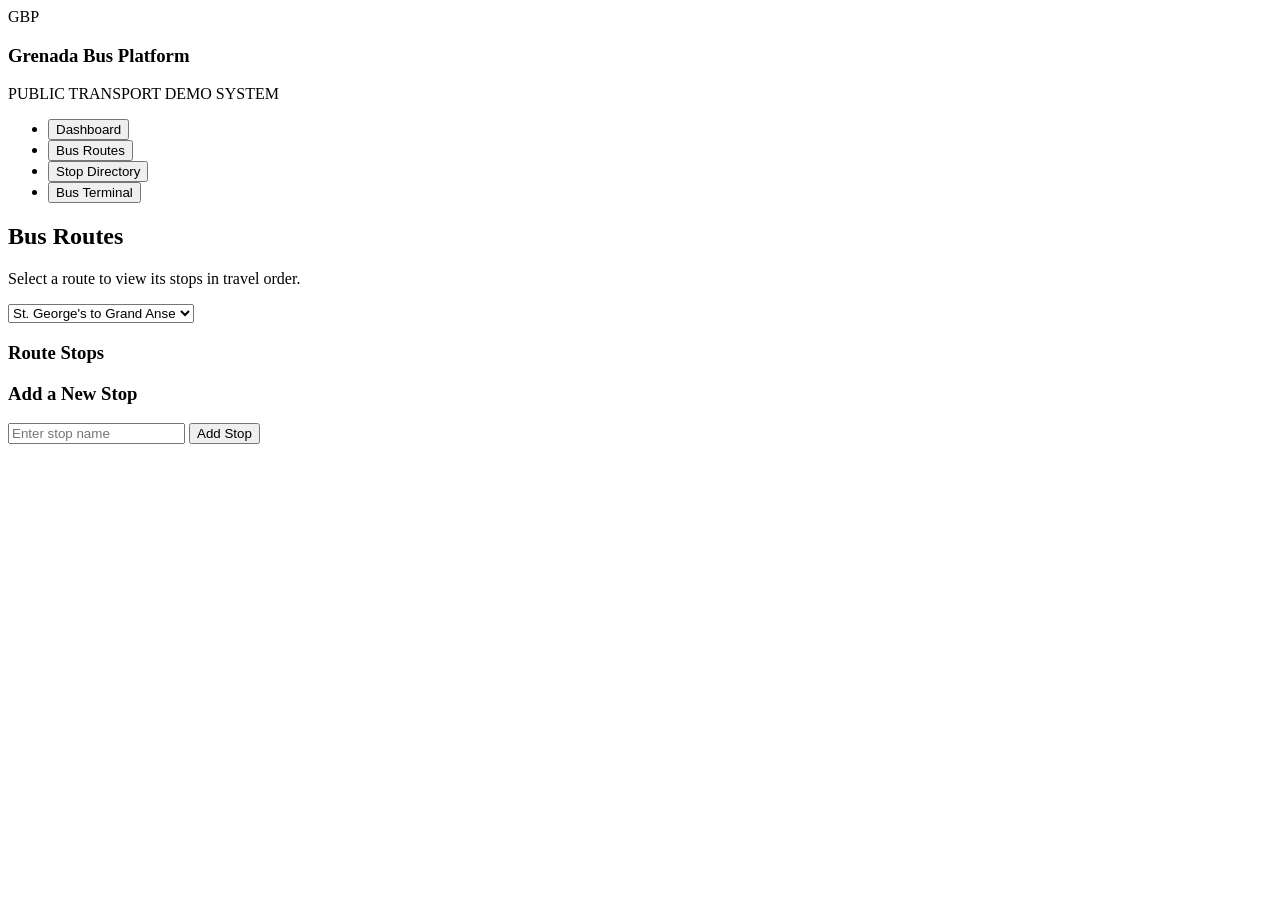
==== routes.html @ 260266db "Add files via upload" ====
<!DOCTYPE html>
<html lang="en">
<head>
    <meta charset="UTF-8">
    <meta name="viewport" content="width=device-width, initial-scale=1.0">
    <title>Bus Routes - GBP</title>
    <link rel="stylesheet" href="CSS/websitestyle.css">
</head>
<body>
<header id="topmenu">
    <div class="logo">GBP</div>
    <div class="website-name">
        <h3>Grenada Bus Platform</h3>
        <p>PUBLIC TRANSPORT DEMO SYSTEM</p>
    </div>
    <nav>
        <ul>
            <li><a href="index.html"><button>Dashboard</button></a></li>
            <li><a href="routes.html"><button class="active">Bus Routes</button></a></li>
            <li><a href="stops.html"><button>Stop Directory</button></a></li>
            <li><a href="terminal.html"><button>Bus Terminal</button></a></li>
        </ul>
    </nav>
</header>
<main>
    <section>
        <h1>Bus Routes</h1>
        <p>Select a route to view its stops in travel order.</p>
        <select id="routeChoice" onchange="displayRoute()">
            <option value="0">St. George's to Grand Anse</option>
            <option value="1">St. George's to Grenville</option>
        </select>

        <h3>Route Stops</h3>
        <ul id="routeList"></ul>
        
        <h3>Add a New Stop</h3>
        <input id="newStop" placeholder="Enter stop name">
        <button onclick="addStop()">Add Stop</button>
    </section>
</main>

<script src="Java/dataStructures.js"></script>
<script src="Java/algorithms.js"></script>
<script src="Java/app.js"></script>

</body>
</html>
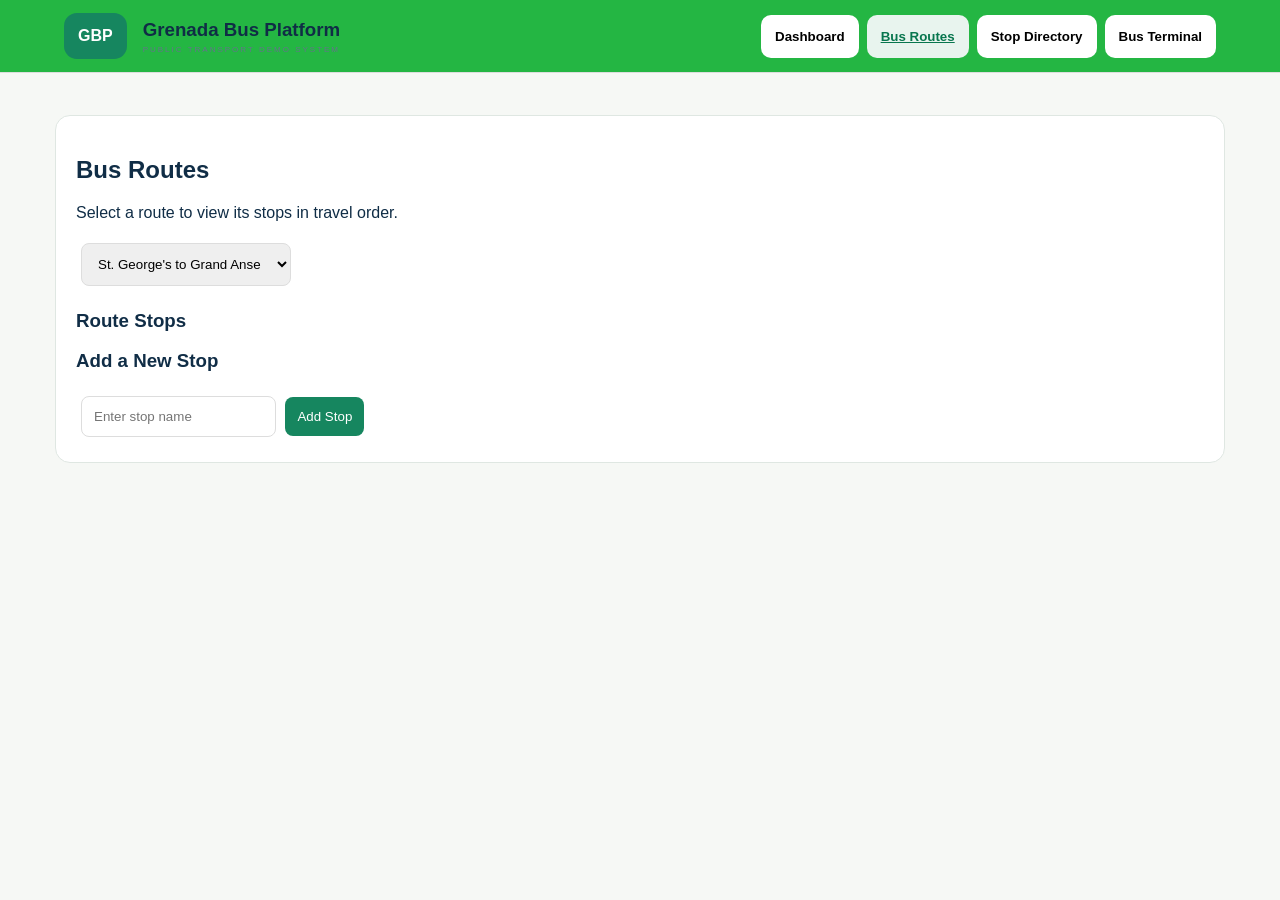
==== commit bb45eb02: "Fix HTML formatting and update stylesheet link" ====
--- a/routes.html
+++ b/routes.html
@@ -4,7 +4,7 @@
     <meta charset="UTF-8">
     <meta name="viewport" content="width=device-width, initial-scale=1.0">
     <title>Bus Routes - GBP</title>
-    <link rel="stylesheet" href="CSS/websitestyle.css">
+    <link rel="stylesheet" href="websitestyle.css">
 </head>
 <body>
 <header id="topmenu">
--- a/websitestyle.css
+++ b/websitestyle.css
@@ -0,0 +1,168 @@
+
+body {
+    margin: 0;
+    background: #f6f8f5;
+    font-family: Arial, sans-serif;
+    color: #102d46;
+}
+
+        /*Top Menu Design (NAVBAR)*/
+#topmenu {
+    background: rgb(36, 182, 67);
+    height: 72px;
+    padding: 0 5%;
+    display: flex;
+    align-items: center;
+    border-bottom: 1px solid #ddd;
+}
+
+        /*Logo Design (Just The Letters)*/
+.logo {
+    background: #16865f;
+    color: white;
+    padding: 14px;
+    border-radius: 13px;
+    font-weight: bold;
+}
+
+        /*Home Page Design*/
+.website-name { 
+    margin-left: 12px; 
+}
+
+.website-name h3, .website-name p {
+    margin: 4px; 
+}
+
+.website-name p { 
+    font-size: 8px; 
+    letter-spacing: 2px; 
+    color: #64748b; 
+}
+
+nav { 
+     margin-left: auto; 
+}
+
+nav ul { 
+    display: flex;
+    list-style: none;
+}
+
+nav li { 
+    margin-left: 8px; 
+}
+        /*Button Design*/
+nav button, .quick-card button {
+    border: none;
+    background: white;
+    padding: 14px;
+    border-radius: 10px;
+    cursor: pointer;
+    font-weight: bold;
+}
+
+nav button.active, nav button:hover {
+    text-decoration-line: underline;
+    background: #e8f4ee;
+    color: #08764e;
+}
+
+        /*Panel Card Design*/
+main {
+    max-width: 1170px; 
+    margin: auto; 
+    padding: 22px 20px;
+}
+
+.summary-cards, .quick-cards {
+    display: grid;
+    gap: 15px;
+}
+
+.summary-cards { 
+    grid-template-columns: repeat(4, 1fr);
+}
+
+.summary-card, .quick-card, section:not(#home) {
+        background: white;
+        border: 1px solid #dfe7e2;
+        border-radius: 15px;
+        padding: 20px;
+}
+
+.summary-card {
+    display: flex; 
+    align-items: center; 
+    gap: 12px; 
+}
+.summary-card span, .quick-card span {
+    background: #e8f4ee;
+    color: #00845e;
+    padding: 12px;
+    border-radius: 12px;
+}
+.summary-card small, .quick-card p { 
+    color: #64748b; 
+    font-size: 11px; 
+}
+.quick-access { 
+    margin-top: 60px;
+}
+
+.quick-access > small, .quick-card button { 
+    color: #16865f; 
+    font-weight: bold; 
+}
+
+.quick-cards { 
+    grid-template-columns: repeat(3, 1fr);
+}
+
+.quick-card button { 
+    padding: 0; 
+}
+
+section:not(#home) { 
+    margin-top: 20px; 
+}
+
+input, select { 
+    padding: 12px; 
+    margin: 5px; 
+    border: 1px solid #ddd;
+    border-radius: 8px; 
+}
+    
+section:not(#home) button { 
+    background: #16865f; 
+    color: white;
+    padding: 12px; 
+    border: 0; 
+    border-radius: 8px; 
+    cursor: pointer; 
+}
+
+.hidden { 
+    display: none; 
+}
+
+        /*Footer Design*/
+.footer {
+    display: flex;
+    justify-content: space-between;
+    gap: 12px;
+    padding: 22px 5%;
+    background: white;
+    border-top: 1px solid #dfe7e2;
+    color: #64748b;
+    font-size: 10px;
+}
+
+
+        /*Responsive Design Code*/
+@media (max-width: 800px) {
+    #topmenu { height: auto; flex-wrap: wrap; padding: 15px; }
+    nav { width: 100%; }
+    .summary-cards, .quick-cards { grid-template-columns: repeat(2, 1fr); }
+}
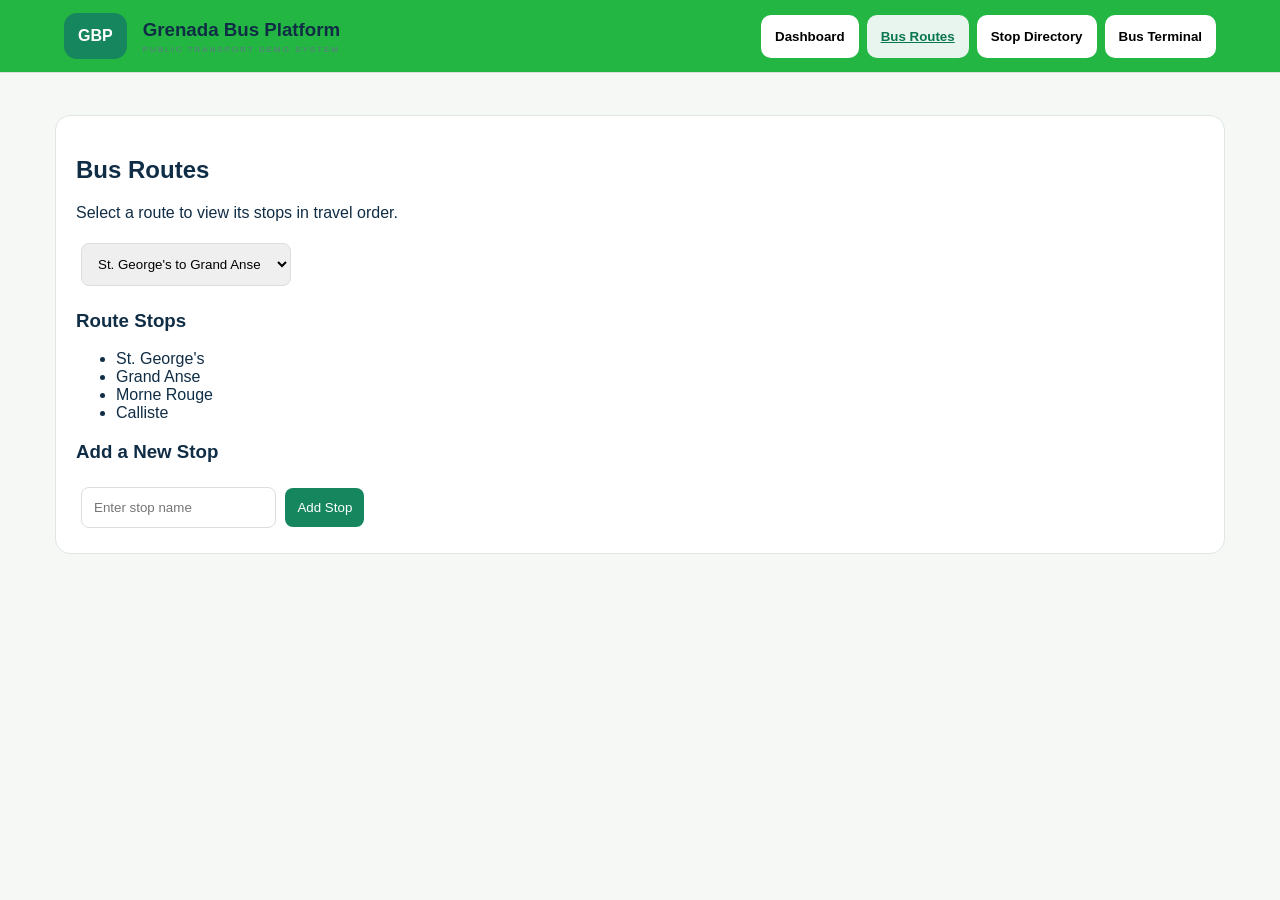
==== commit d8edbe37: "Fix HTML encoding issues in routes.html" ====
--- a/routes.html
+++ b/routes.html
@@ -40,9 +40,9 @@
     </section>
 </main>
 
-<script src="Java/dataStructures.js"></script>
-<script src="Java/algorithms.js"></script>
-<script src="Java/app.js"></script>
+<script src="dataStructures.js"></script>
+<script src="algorithms.js"></script>
+<script src="app.js"></script>
 
 </body>
 </html>
